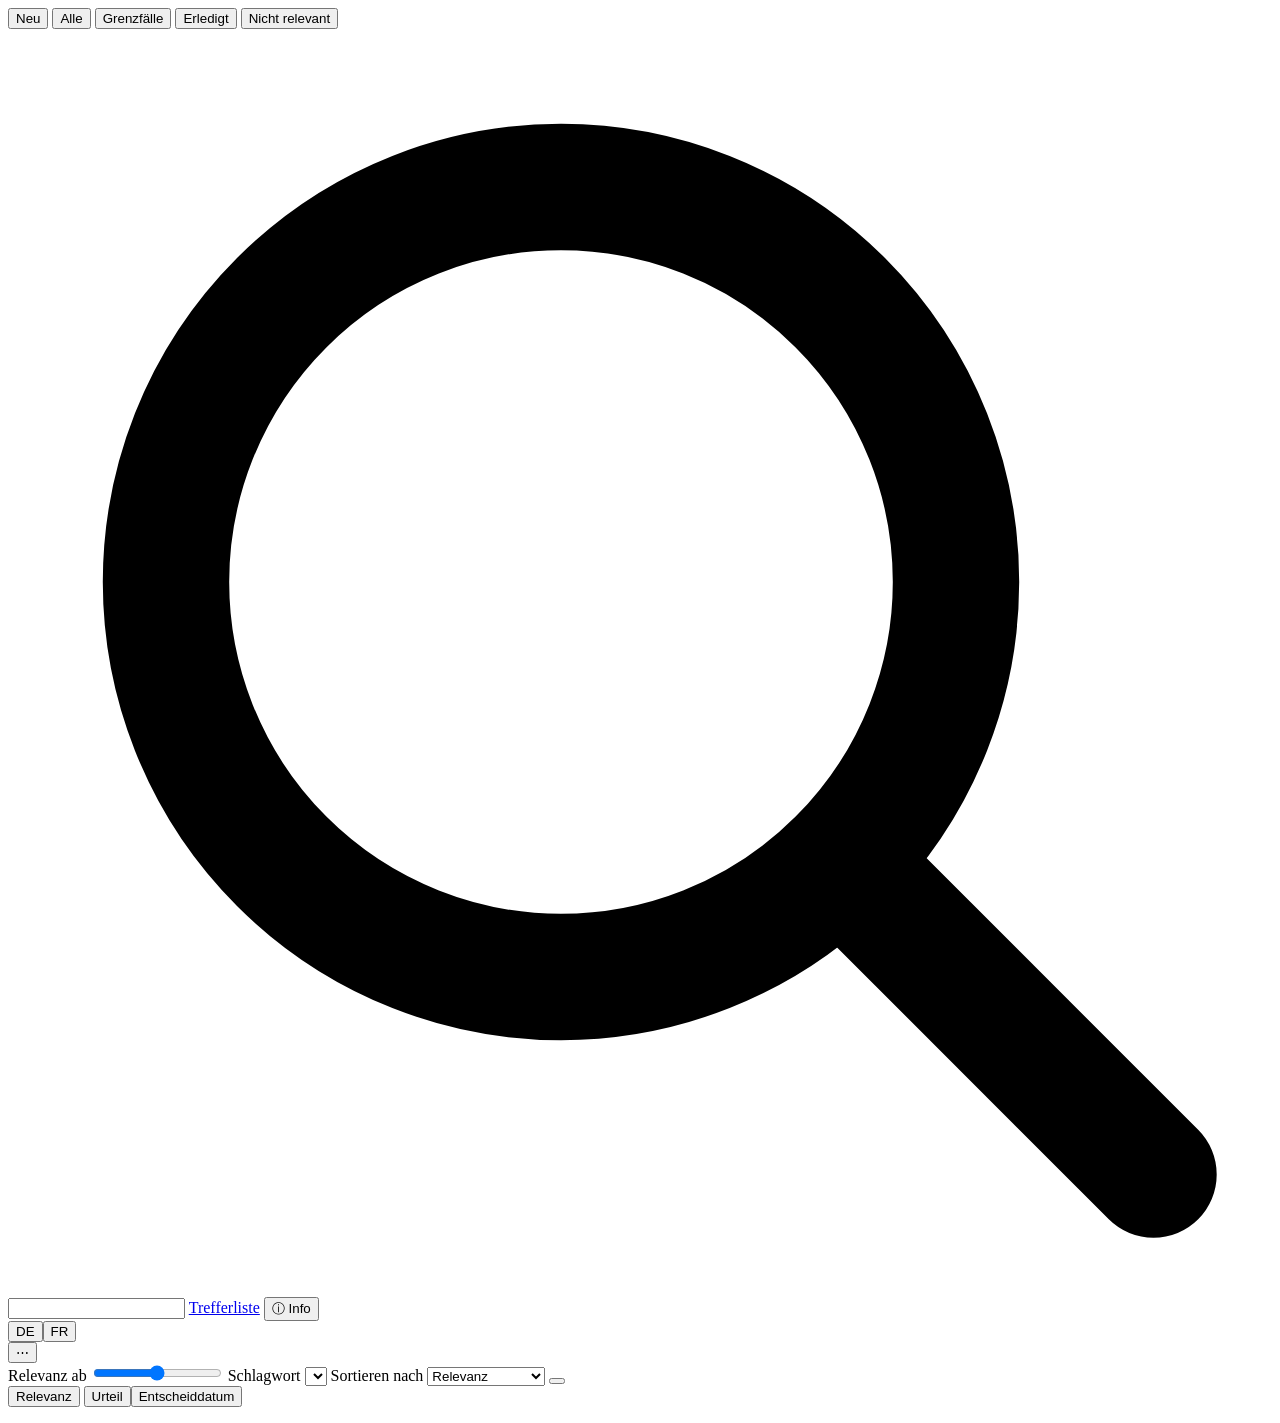
==== src/suva/static/index.html @ 24627976 "UI: Trefferliste button + Info dialog (Relevanz, Grenzfälle, Erledigt/Nicht relevant, Bearbeiten; DE" ====
<!doctype html>
<html lang="de">
<head>
<meta charset="utf-8">
<meta name="viewport" content="width=device-width, initial-scale=1">
<title>Urteilsradar</title>
<link rel="stylesheet" href="static/style.css">
</head>
<body>
<header class="toolbar">
  <div class="seg" id="scope" role="tablist">
    <button data-scope="new" class="on"><span data-i18n="scope_new">Neu</span> <span class="count" id="cNew"></span></button>
    <button data-scope="all" data-i18n="scope_all">Alle</button>
    <button data-scope="border"><span data-i18n="scope_border">Grenzfälle</span> <span class="count" id="cBorder"></span></button>
    <button data-scope="done"><span data-i18n="scope_done">Erledigt</span> <span class="count" id="cDone"></span></button>
    <button data-scope="rejected"><span data-i18n="scope_rejected">Nicht relevant</span> <span class="count" id="cRej"></span></button>
  </div>
  <div class="spacer"></div>
  <label class="searchbox"><svg viewBox="0 0 16 16" aria-hidden="true"><circle cx="7" cy="7" r="5" fill="none" stroke="currentColor" stroke-width="1.6"/><path d="M11 11l3.5 3.5" stroke="currentColor" stroke-width="1.6" stroke-linecap="round"/></svg>
    <input id="search" type="search" data-i18n-placeholder="search"></label>
  <a class="btn" href="hitlist" id="hitlistBtn" data-i18n="hitlist_btn">Trefferliste</a>
  <button class="btn" id="infoBtn" aria-haspopup="dialog"><span aria-hidden="true">ⓘ</span> <span data-i18n="info_btn">Info</span></button>
  <div class="seg small" role="group" aria-label="Sprache / langue">
    <button data-lang="de" class="on">DE</button><button data-lang="fr">FR</button>
  </div>
  <div class="menu-wrap">
    <button id="menuBtn" class="tool-btn" aria-haspopup="true" aria-expanded="false" aria-label="Menu">⋯</button>
    <div id="menu" class="menu" hidden>
      <button id="addBtn" class="menu-item" data-i18n="add">Urteil manuell hinzufügen …</button>
      <button id="editorBtn" class="menu-item"></button>
      <div class="menu-sep"></div>
      <div class="menu-row"><span data-i18n="preview_lines">Begründung in der Liste</span>
        <span class="seg mini" id="whyLines"><button data-lines="2">2</button><button data-lines="4">4</button><button data-lines="0" data-i18n="all_lines">alle</button></span></div>
      <div class="menu-sep"></div>
      <div class="menu-foot" id="modelInfo"></div>
    </div>
  </div>
</header>

<div class="filterbar">
  <label class="f-item"><span data-i18n="min_relevance">Relevanz ab</span>
    <input id="minScore" type="range" min="0" max="100" step="5"><output id="minScoreOut"></output></label>
  <label class="f-item"><span data-i18n="keyword">Schlagwort</span>
    <select id="tagFilter"></select></label>
  <label class="f-item"><span data-i18n="sort_by">Sortieren nach</span>
    <select id="sortBy">
      <option value="score" data-i18n="col_relevance">Relevanz</option>
      <option value="date" data-i18n="col_date">Entscheiddatum</option>
      <option value="title" data-i18n="col_title">Titel</option>
      <option value="docket" data-i18n="col_docket">Nummer</option>
      <option value="edited" data-i18n="col_edited">Bearbeitet</option>
    </select>
    <button id="sortDir" class="tool-btn small" title=""></button></label>
  <div class="spacer"></div>
  <span id="listMeta" class="meta"></span>
</div>

<main id="layout">
  <section id="listPane" tabindex="0">
    <div class="mhead" id="mhead">
      <span></span>
      <button class="h-sort" data-sort="score" data-i18n="col_relevance">Relevanz</button>
      <span class="h-main"><button class="h-sort" data-sort="title" data-i18n="col_ruling">Urteil</button><button class="h-sort" data-sort="date" data-i18n="col_date">Entscheiddatum</button></span>
      <span></span>
    </div>
    <ol id="rows" class="mlist"></ol>
    <p id="empty" class="empty" hidden></p>
  </section>
  <aside id="panel" hidden>
    <div class="panel-head">
      <div class="panel-title">
        <div id="pDocket" class="docket"></div>
        <h2 id="pTitle"></h2>
      </div>
      <div class="panel-actions">
        <button id="pEdit" class="btn primary"></button>
        <button id="pCancel" class="btn" hidden></button>
        <button id="pReject" class="btn"></button>
        <button id="pDone" class="btn"></button>
        <button id="closePanel" class="tool-btn" aria-label="close">✕</button>
      </div>
    </div>
    <div id="pBody"></div>
  </aside>
</main>

<dialog id="infoDlg" class="info-dlg">
  <form method="dialog">
    <div id="infoBody"></div>
    <div class="row"><button value="ok" class="btn primary" data-i18n="info_close">Verstanden</button></div>
  </form>
</dialog>
<dialog id="nameDlg">
  <form method="dialog">
    <h3 data-i18n="who">Wer bearbeitet?</h3>
    <p class="muted" data-i18n="who_hint">Ihr Name wird bei Änderungen angezeigt. Keine Anmeldung nötig.</p>
    <label class="field"><span data-i18n="name">Name</span><input id="nameInput" maxlength="60" autocomplete="name"></label>
    <label class="field" id="keyField"><span data-i18n="key">Editor-Schlüssel (nur Server)</span><input id="keyInput" type="password" autocomplete="off"></label>
    <div class="row"><button value="cancel" class="btn" data-i18n="cancel" formnovalidate>Abbrechen</button>
      <button value="ok" class="btn primary">OK</button></div>
  </form>
</dialog>

<dialog id="addDlg">
  <form method="dialog">
    <h3 data-i18n="add_title">Urteil manuell hinzufügen</h3>
    <p class="muted" data-i18n="add_hint">Geschäftsnummer (z.B. 8C_145/2025) oder Link von bger.ch</p>
    <input id="addInput" required>
    <div class="row"><button value="cancel" class="btn" data-i18n="cancel" formnovalidate>Abbrechen</button>
      <button value="ok" class="btn primary" data-i18n="start">Zusammenfassen</button></div>
  </form>
</dialog>

<div id="toast" role="status"></div>
<script src="static/app.js"></script>
</body>
</html>
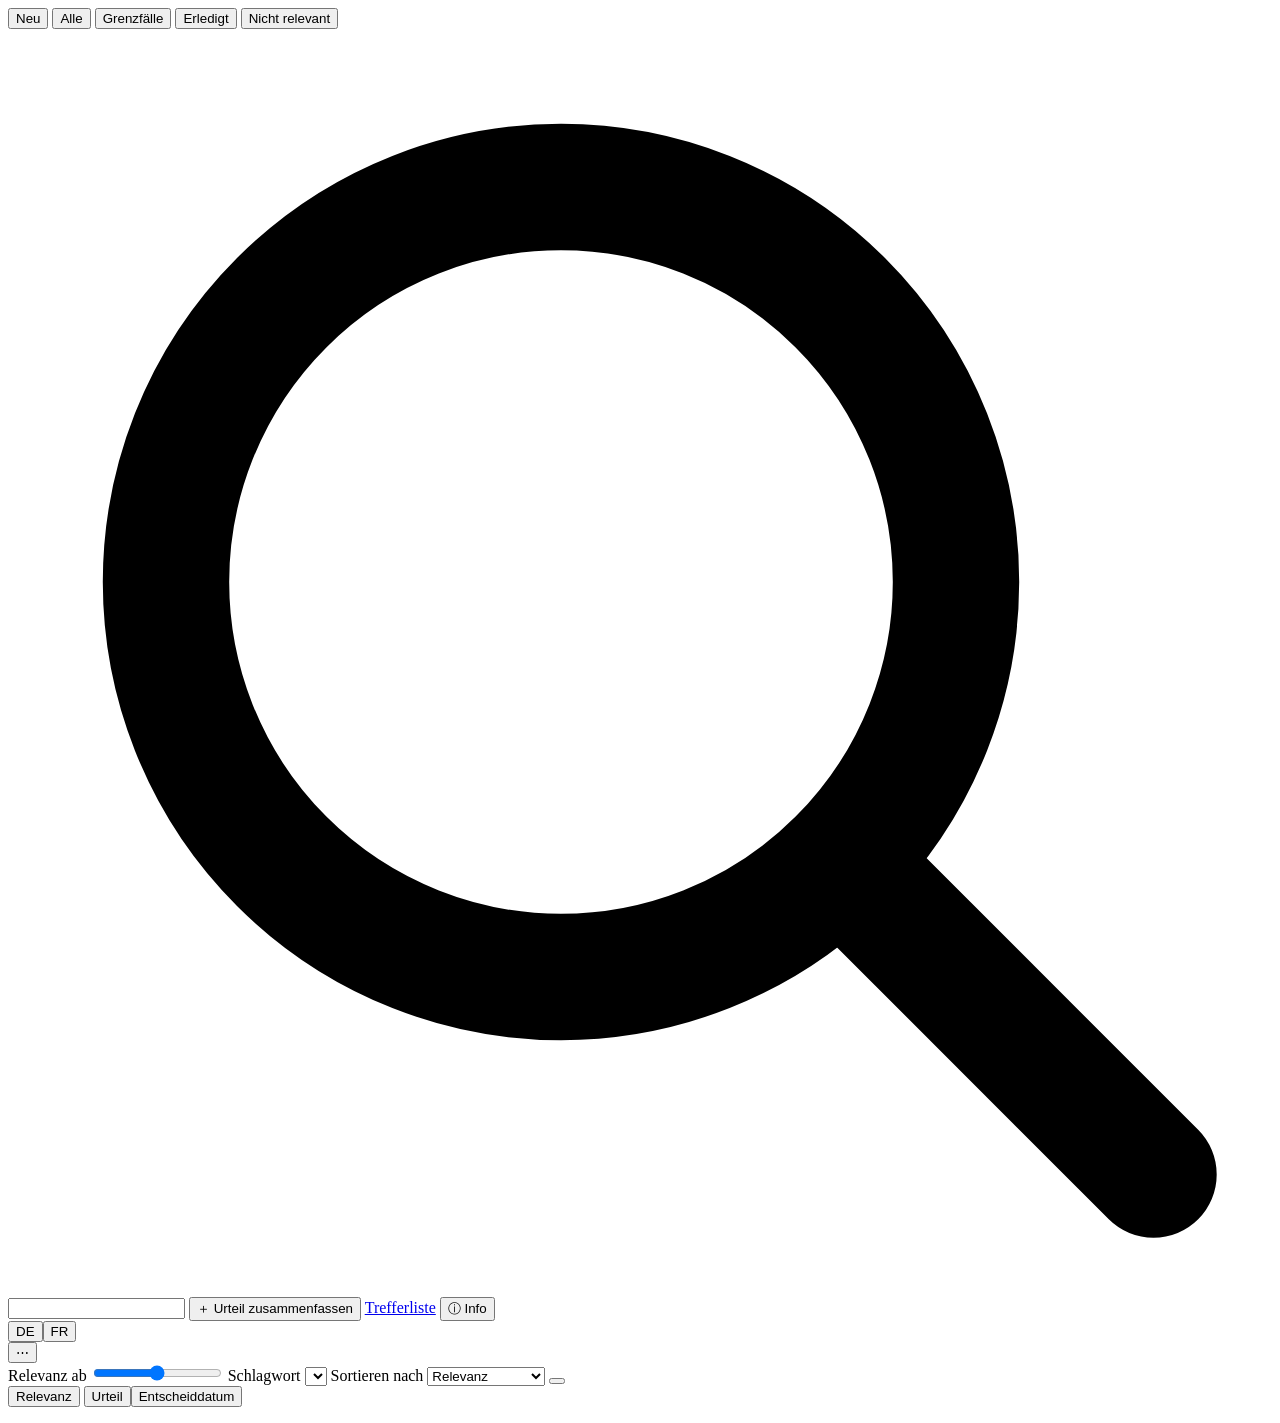
==== commit 0c0bb2d8: "Top bar: visible 'Urteil zusammenfassen' button (was hidden in the ⋯ menu) Suva's 'Overall product' " ====
--- a/src/suva/static/index.html
+++ b/src/suva/static/index.html
@@ -18,6 +18,7 @@
   <div class="spacer"></div>
   <label class="searchbox"><svg viewBox="0 0 16 16" aria-hidden="true"><circle cx="7" cy="7" r="5" fill="none" stroke="currentColor" stroke-width="1.6"/><path d="M11 11l3.5 3.5" stroke="currentColor" stroke-width="1.6" stroke-linecap="round"/></svg>
     <input id="search" type="search" data-i18n-placeholder="search"></label>
+  <button class="btn" id="addBtn"><span aria-hidden="true">＋</span> <span data-i18n="add">Urteil zusammenfassen</span></button>
   <a class="btn" href="hitlist" id="hitlistBtn" data-i18n="hitlist_btn">Trefferliste</a>
   <button class="btn" id="infoBtn" aria-haspopup="dialog"><span aria-hidden="true">ⓘ</span> <span data-i18n="info_btn">Info</span></button>
   <div class="seg small" role="group" aria-label="Sprache / langue">
@@ -26,7 +27,6 @@
   <div class="menu-wrap">
     <button id="menuBtn" class="tool-btn" aria-haspopup="true" aria-expanded="false" aria-label="Menu">⋯</button>
     <div id="menu" class="menu" hidden>
-      <button id="addBtn" class="menu-item" data-i18n="add">Urteil manuell hinzufügen …</button>
       <button id="editorBtn" class="menu-item"></button>
       <div class="menu-sep"></div>
       <div class="menu-row"><span data-i18n="preview_lines">Begründung in der Liste</span>
@@ -103,7 +103,7 @@
 
 <dialog id="addDlg">
   <form method="dialog">
-    <h3 data-i18n="add_title">Urteil manuell hinzufügen</h3>
+    <h3 data-i18n="add_title">Weiteres Urteil zusammenfassen</h3>
     <p class="muted" data-i18n="add_hint">Geschäftsnummer (z.B. 8C_145/2025) oder Link von bger.ch</p>
     <input id="addInput" required>
     <div class="row"><button value="cancel" class="btn" data-i18n="cancel" formnovalidate>Abbrechen</button>
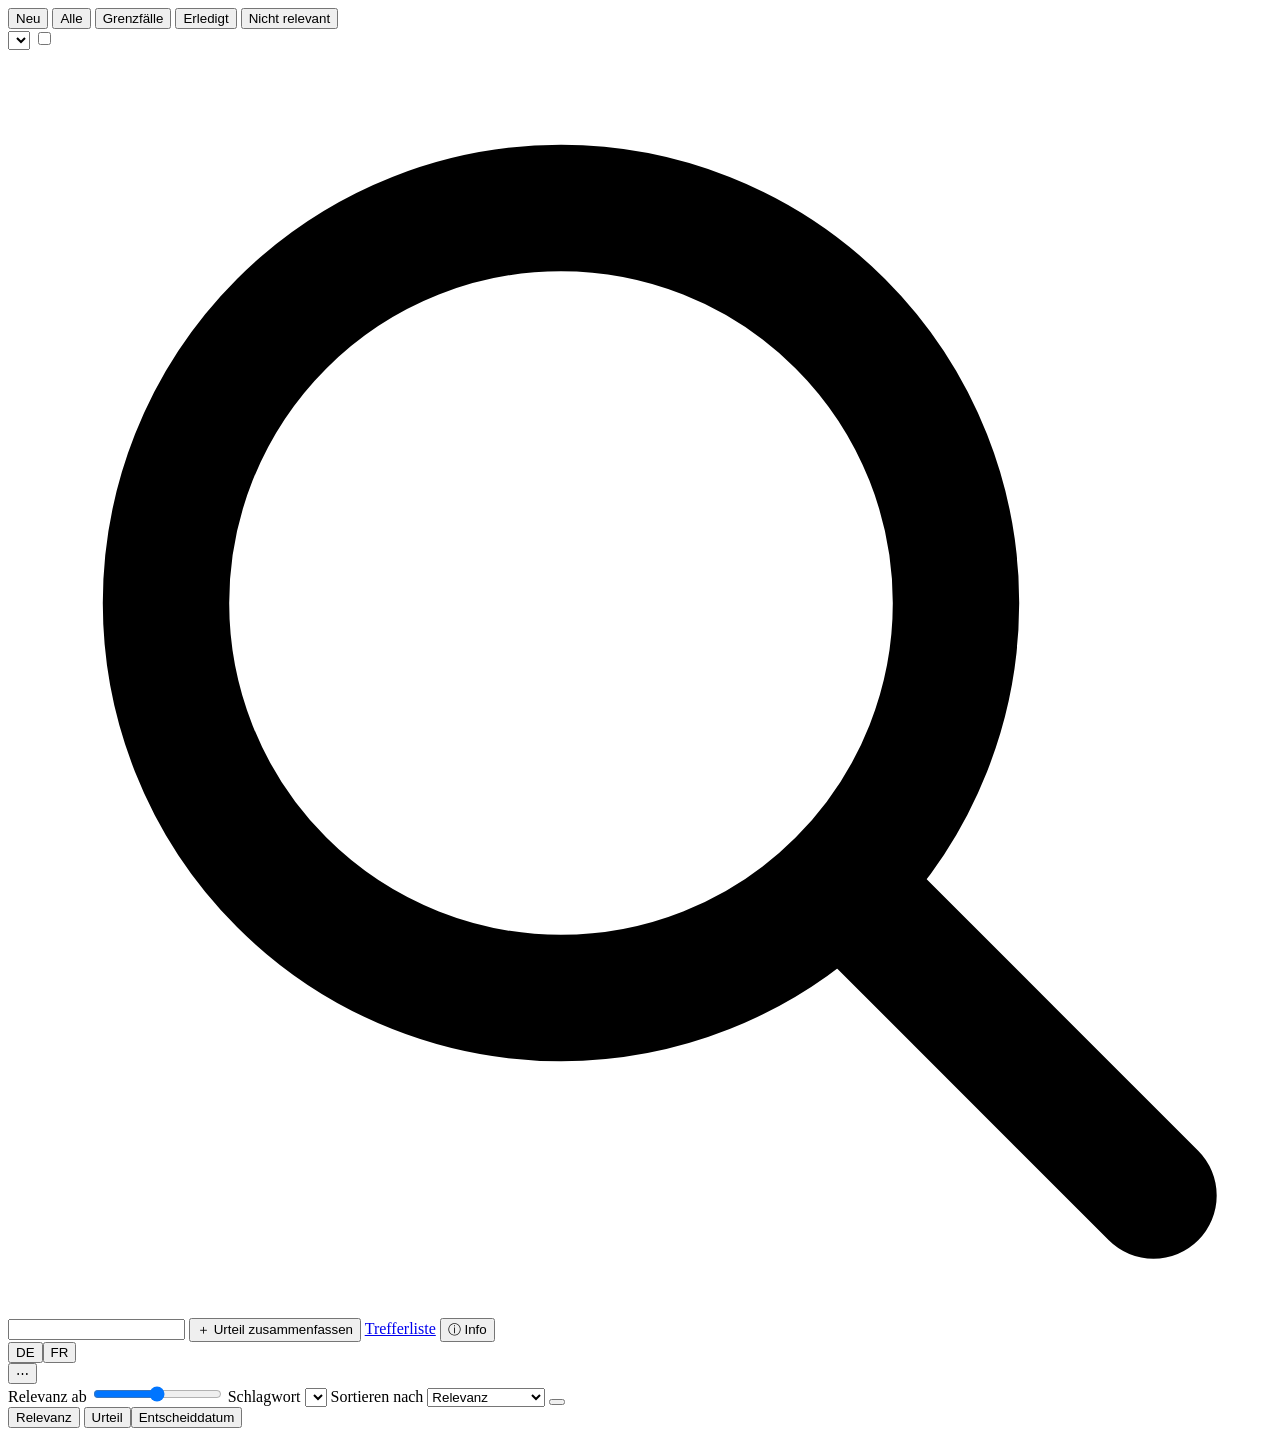
==== commit c74638c0: "UI: month filter (default June 2026) + 'nach Suva-Publikation (≈ +33 Tage)' toggle; auto-open top of" ====
--- a/src/suva/static/index.html
+++ b/src/suva/static/index.html
@@ -16,6 +16,8 @@
     <button data-scope="rejected"><span data-i18n="scope_rejected">Nicht relevant</span> <span class="count" id="cRej"></span></button>
   </div>
   <div class="spacer"></div>
+  <select id="monthSel" class="month-sel" aria-label="Monat / mois"></select>
+  <label class="pub-toggle" title=""><input type="checkbox" id="pubToggle"> <span id="pubLabel"></span></label>
   <label class="searchbox"><svg viewBox="0 0 16 16" aria-hidden="true"><circle cx="7" cy="7" r="5" fill="none" stroke="currentColor" stroke-width="1.6"/><path d="M11 11l3.5 3.5" stroke="currentColor" stroke-width="1.6" stroke-linecap="round"/></svg>
     <input id="search" type="search" data-i18n-placeholder="search"></label>
   <button class="btn" id="addBtn"><span aria-hidden="true">＋</span> <span data-i18n="add">Urteil zusammenfassen</span></button>
@@ -42,6 +44,7 @@
     <input id="minScore" type="range" min="0" max="100" step="5"><output id="minScoreOut"></output></label>
   <label class="f-item"><span data-i18n="keyword">Schlagwort</span>
     <select id="tagFilter"></select></label>
+  <span id="tagChips" class="tag-chips"></span>
   <label class="f-item"><span data-i18n="sort_by">Sortieren nach</span>
     <select id="sortBy">
       <option value="score" data-i18n="col_relevance">Relevanz</option>
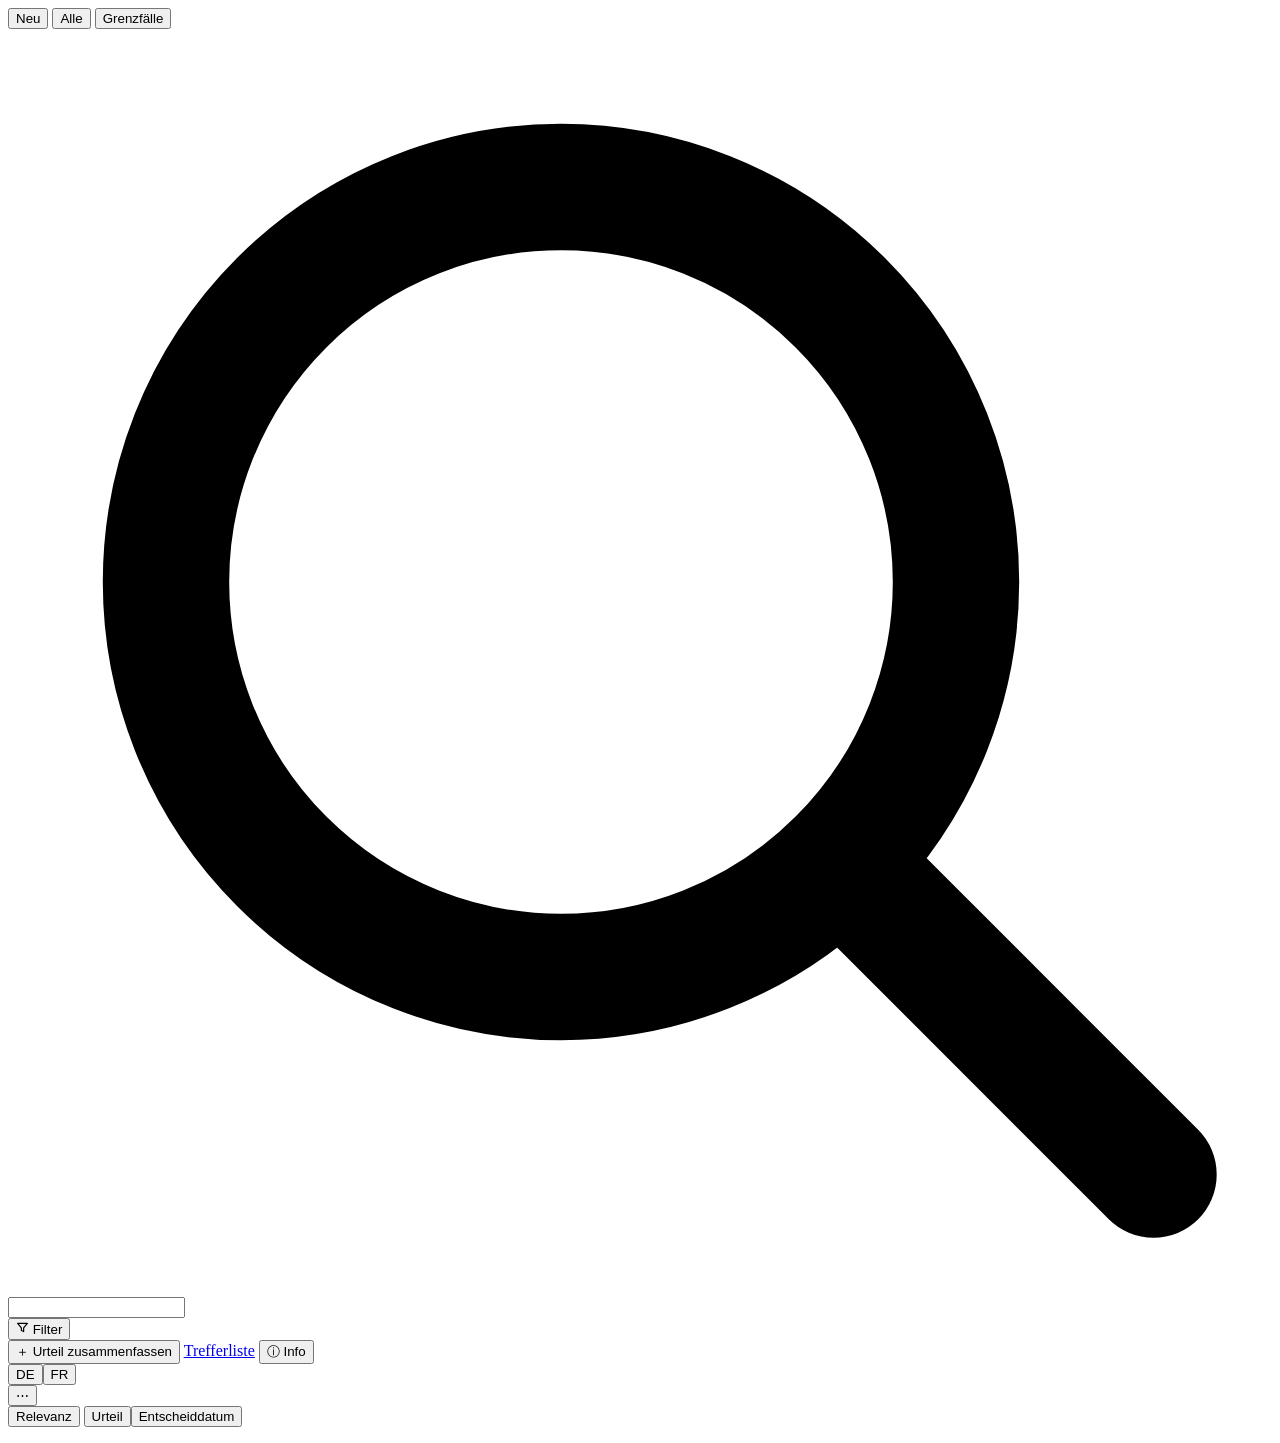
==== commit d6327142: "One Filter button instead of scattered controls (Paul approved) Toolbar scopes: Neu · Alle · Grenzfä" ====
--- a/src/suva/static/index.html
+++ b/src/suva/static/index.html
@@ -12,14 +12,25 @@
     <button data-scope="new" class="on"><span data-i18n="scope_new">Neu</span> <span class="count" id="cNew"></span></button>
     <button data-scope="all" data-i18n="scope_all">Alle</button>
     <button data-scope="border"><span data-i18n="scope_border">Grenzfälle</span> <span class="count" id="cBorder"></span></button>
-    <button data-scope="done"><span data-i18n="scope_done">Erledigt</span> <span class="count" id="cDone"></span></button>
-    <button data-scope="rejected"><span data-i18n="scope_rejected">Nicht relevant</span> <span class="count" id="cRej"></span></button>
   </div>
   <div class="spacer"></div>
-  <select id="monthSel" class="month-sel" aria-label="Monat / mois"></select>
-  <label class="pub-toggle" title=""><input type="checkbox" id="pubToggle"> <span id="pubLabel"></span></label>
   <label class="searchbox"><svg viewBox="0 0 16 16" aria-hidden="true"><circle cx="7" cy="7" r="5" fill="none" stroke="currentColor" stroke-width="1.6"/><path d="M11 11l3.5 3.5" stroke="currentColor" stroke-width="1.6" stroke-linecap="round"/></svg>
     <input id="search" type="search" data-i18n-placeholder="search"></label>
+  <div class="filter-wrap">
+    <button class="btn" id="filterBtn" aria-haspopup="true" aria-expanded="false"><svg viewBox="0 0 16 16" aria-hidden="true" width="13" height="13"><path d="M2 3h12l-4.6 5.4V13l-2.8-1.4V8.4z" fill="none" stroke="currentColor" stroke-width="1.5" stroke-linejoin="round"/></svg> <span data-i18n="filter">Filter</span><span class="fcount" id="filterCount"></span></button>
+    <div id="filterPop" class="filter-pop" hidden>
+      <div class="fp-row"><span class="fp-label" data-i18n="period">Zeitraum</span>
+        <div class="fp-ctl"><select id="monthSel" class="month-sel" aria-label="Monat / mois"></select>
+          <label class="pub-toggle" title=""><input type="checkbox" id="pubToggle"> <span id="pubLabel"></span></label></div></div>
+      <div class="fp-row"><span class="fp-label" data-i18n="min_relevance">Relevanz ab</span>
+        <div class="fp-ctl"><input id="minScore" type="range" min="0" max="100" step="5"><output id="minScoreOut"></output></div></div>
+      <div class="fp-row"><span class="fp-label" data-i18n="keywords">Schlagworte</span>
+        <div class="fp-ctl"><select id="tagFilter"></select><span id="tagChips" class="tag-chips"></span></div></div>
+      <div class="fp-row"><span class="fp-label" data-i18n="show">Anzeigen</span>
+        <div class="fp-ctl fp-checks"><label><input type="checkbox" id="showRej"> <span data-i18n="show_rejected">Nicht relevante</span> <span class="count" id="cRej"></span></label></div></div>
+      <div class="fp-foot"><button class="linkbtn" id="resetFilters" data-i18n="reset_all">Zurücksetzen</button></div>
+    </div>
+  </div>
   <button class="btn" id="addBtn"><span aria-hidden="true">＋</span> <span data-i18n="add">Urteil zusammenfassen</span></button>
   <a class="btn" href="hitlist" id="hitlistBtn" data-i18n="hitlist_btn">Trefferliste</a>
   <button class="btn" id="infoBtn" aria-haspopup="dialog"><span aria-hidden="true">ⓘ</span> <span data-i18n="info_btn">Info</span></button>
@@ -40,20 +51,7 @@
 </header>
 
 <div class="filterbar">
-  <label class="f-item"><span data-i18n="min_relevance">Relevanz ab</span>
-    <input id="minScore" type="range" min="0" max="100" step="5"><output id="minScoreOut"></output></label>
-  <label class="f-item"><span data-i18n="keyword">Schlagwort</span>
-    <select id="tagFilter"></select></label>
-  <span id="tagChips" class="tag-chips"></span>
-  <label class="f-item"><span data-i18n="sort_by">Sortieren nach</span>
-    <select id="sortBy">
-      <option value="score" data-i18n="col_relevance">Relevanz</option>
-      <option value="date" data-i18n="col_date">Entscheiddatum</option>
-      <option value="title" data-i18n="col_title">Titel</option>
-      <option value="docket" data-i18n="col_docket">Nummer</option>
-      <option value="edited" data-i18n="col_edited">Bearbeitet</option>
-    </select>
-    <button id="sortDir" class="tool-btn small" title=""></button></label>
+  <span id="activeFilters" class="active-filters"></span>
   <div class="spacer"></div>
   <span id="listMeta" class="meta"></span>
 </div>
@@ -69,6 +67,7 @@
     <ol id="rows" class="mlist"></ol>
     <p id="empty" class="empty" hidden></p>
   </section>
+  <div id="resizer" role="separator" aria-orientation="vertical" title="Ziehen zum Anpassen · Doppelklick: Standardbreite"></div>
   <aside id="panel" hidden>
     <div class="panel-head">
       <div class="panel-title">
